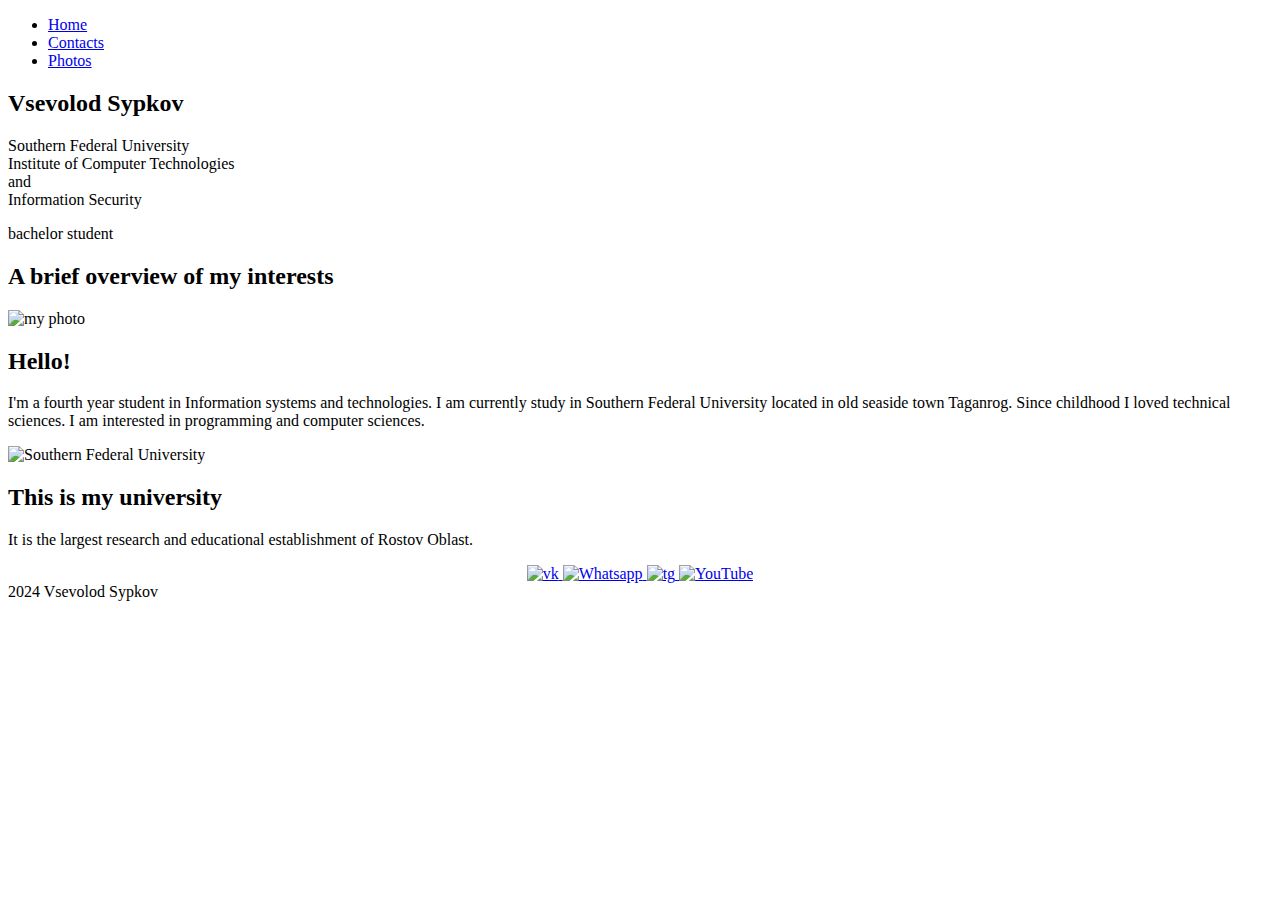
==== index.html @ c21c24d0 "Add files via upload" ====
<!DOCTYPE html>
<html>
 <head>
  <title>Sypkov V.M. - Home</title>
  <link rel="stylesheet" href="css/main.css">
  <link rel="shortcut icon" href="image/rus.png"/>
 </head>
 <body>
 	<header>
 		<ul class="menu">
 			<li><a href="#index" class="active">Home</a></li>
 			<li><a href="Contacts.html#Contacts">Contacts</a></li>
 			<li><a href="Photos.html#Photos">Photos</a></li>
 		</ul>
 	</header>
	<a name="index"></a>
	<div id="back">
		<section id="banner">
			<div class="inner" id="Seva">
				<h2>Vsevolod Sypkov</h2>
				<p>Southern Federal University<br>
					Institute of Computer Technologies<br>
					and<br>
					Information Security
				</p>
			</div>
			bachelor student
		</section>
	</div>

	<section id="one">
		<div class="inner">
			<header class="major">
				<h2>A brief overview of my interests</h2>
				<div class="arrow arrow-bottom" align="center"></div>  
			</header>
		</div>
	</section>

	<section class="two">
		<section class="about">
			<div  class="image"><img src="image/Seva.jpg" alt="my photo" title="it's me"></div>
			<div  class="content" >
				<h2>Hello!</h2>
				<p>I'm a fourth year student in Information systems and technologies. I am currently study in 
					Southern Federal University located in old seaside town Taganrog. Since childhood I loved technical sciences. I am interested in programming and computer sciences.
				</p>
			</div>
		</section>
		<section class="university">
			<div class="image">
				<img src="image/ufu.jpg" alt="Southern Federal University" title="Southern Federal University">
			</div>
			<div class="content">
				<h2>This is my university </h2>
				<p>It is the largest research and educational establishment of Rostov Oblast.</p>
			</div>
		</section>
	</section>

	<footer id="footer">
		<div align ="center" class= "social_media">
			<a href="https://vk.com/cbi4cbi4cbi4" target="_blank" title="Мой vk">
				<img width="3%" alt="vk" src="image/vk.png">
			</a>
			<a href="https://wa.me/+79094578654" target="_blank" title="Мой Whatsapp">
				<img width="3%" alt="Whatsapp" src="image/whatsapp.png">
			</a>
			<a href="https://t.me/cbl4cbl4cbl4" target="_blank" title="Мой tg">
				<img width="3%" alt="tg" src="image/telega.png">
			</a>
			<a href="https://www.youtube.com/channel/UCiaIEMGvbzi0YlLs8QeHLQQ?view_as=subscriber" target="_blank" title="Мой YouTube">
				<img width="3%" alt="YouTube" src="image/youtube.png">
			</a>
		</div>
		<div class="copyright"> 2024 Vsevolod Sypkov </div>
	</footer>
 </body>
</html>
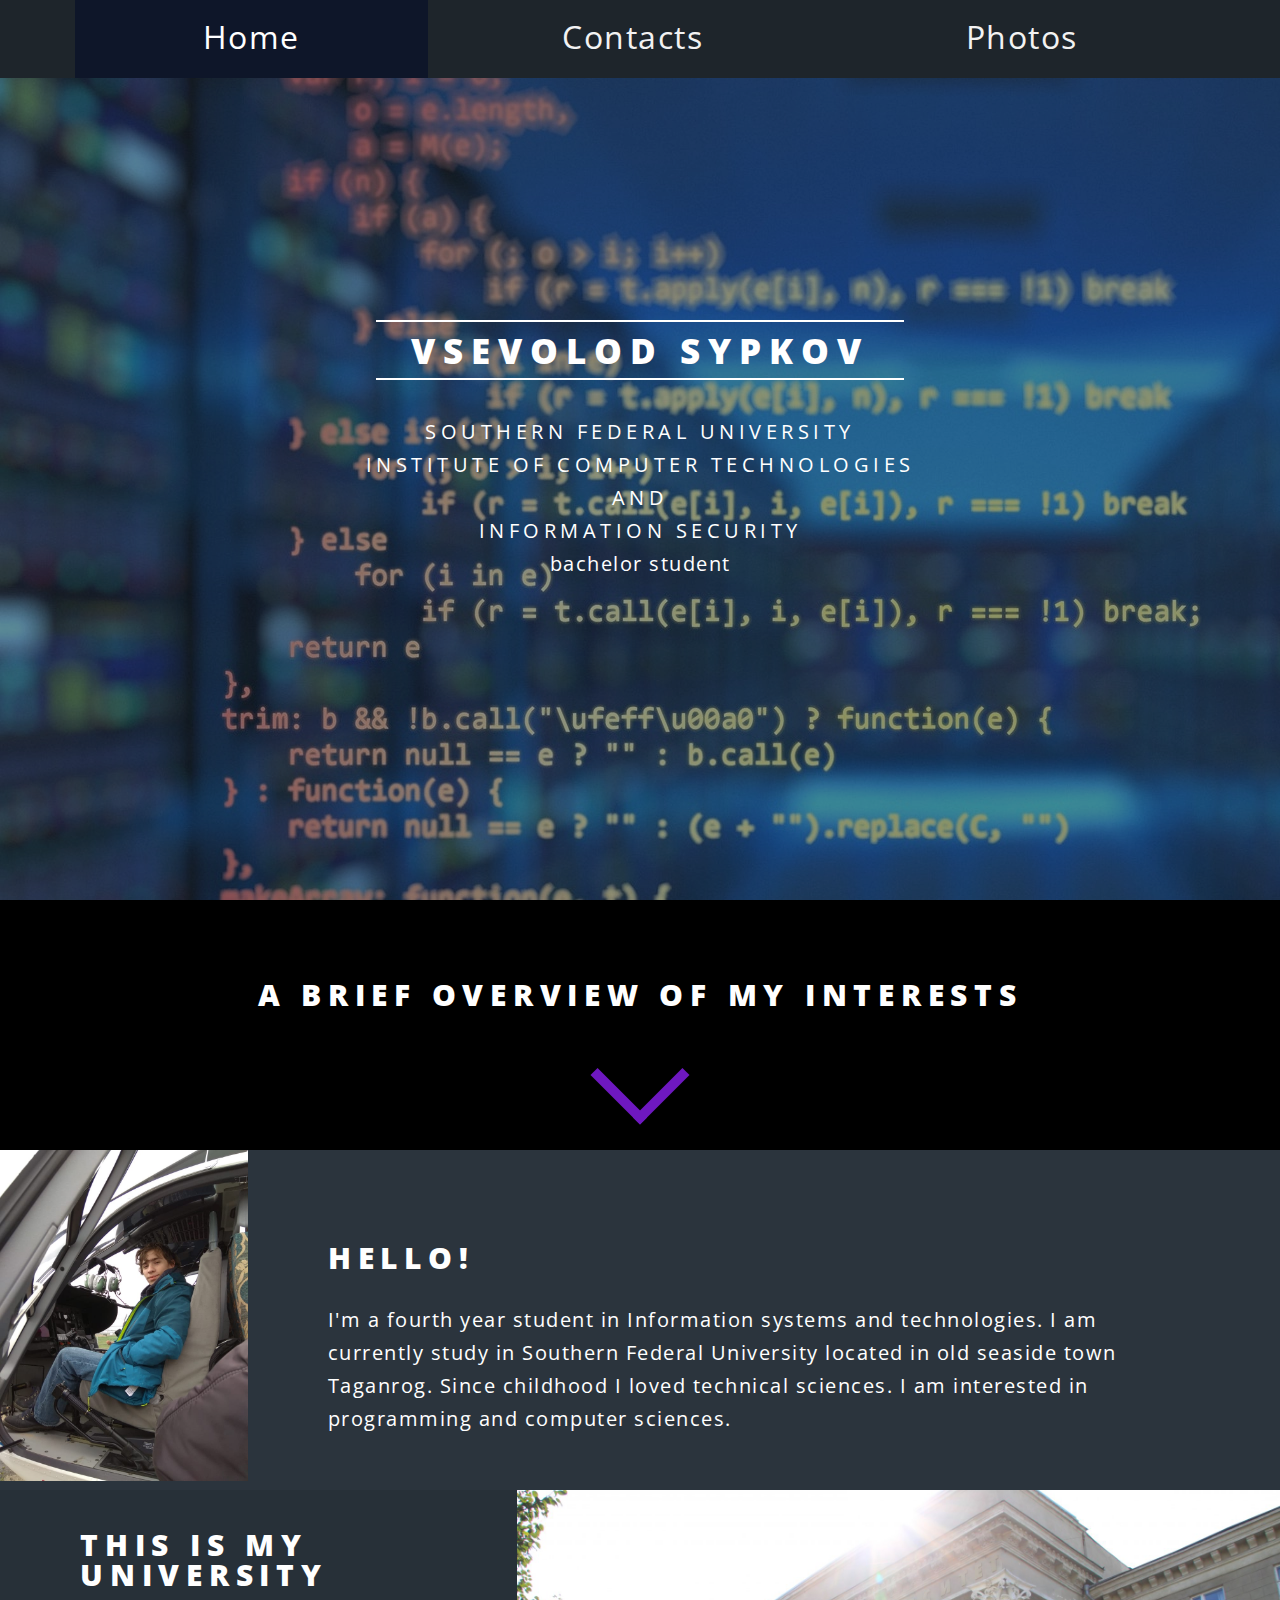
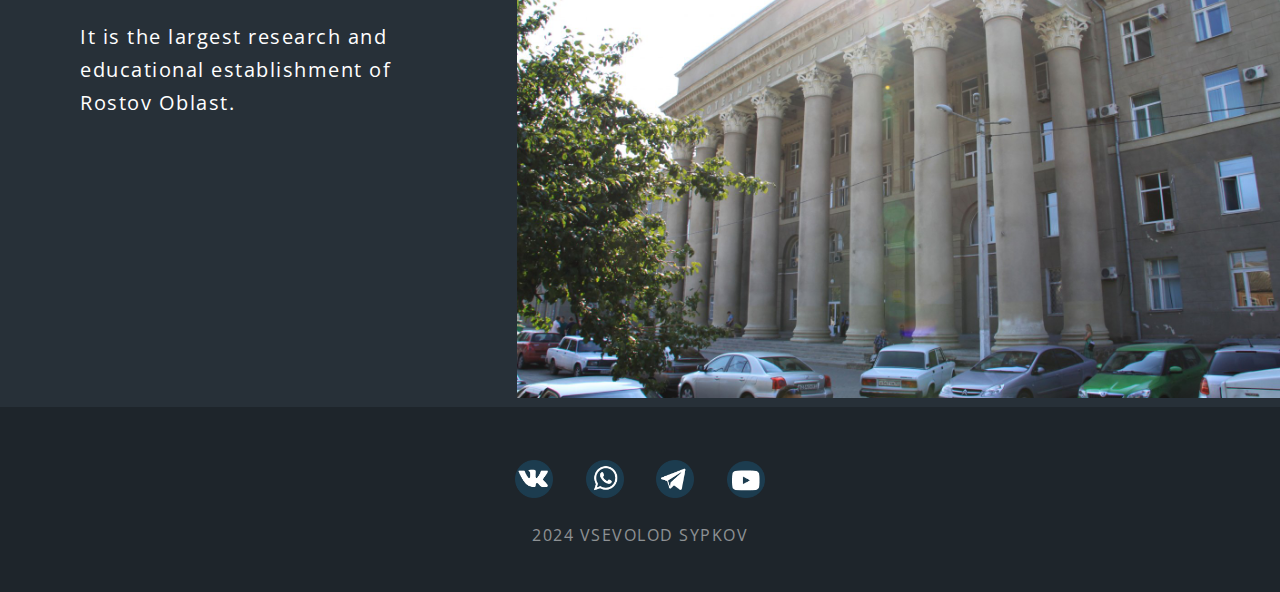
==== commit 76074625: "Add files via upload" ====
--- a/index.html
+++ b/index.html
@@ -3,6 +3,7 @@
  <head>
   <title>Sypkov V.M. - Home</title>
   <link rel="stylesheet" href="css/main.css">
+  <link rel="stylesheet" href="css/res.css">
   <link rel="shortcut icon" href="image/rus.png"/>
  </head>
  <body>
--- a/css/main.css
+++ b/css/main.css
@@ -0,0 +1,256 @@
+@import url("https://fonts.googleapis.com/css?family=Open+Sans:400,400italic,600,600italic,800,800italic");
+
+h1, h2 {
+		color: #fff;
+		font-weight: 800;
+		letter-spacing: 0.225em;/*em = размер шрифта*/
+		line-height: 1em;
+		margin: 0 0 1em 0;
+		text-transform: uppercase; /*Вывод заглавными буквами*/
+	}
+.menu li{
+  	  display: inline; /*Горизонтальное отображение*/
+	  list-style: none;
+	  display: inline;
+  }
+
+  .menu {
+  	overflow: hidden; /*Отображение области внутри элемента*/
+  	list-style-type: none;  
+  	background-color: #1e252b; /*Цвет фона меню*/
+  	margin: 0px; /*Расстояние между блоками*/
+  	padding: 5em 0 5em; /*Расстояние от края блока до текста*/
+  	position: fixed;
+  	width: 100%;
+  	z-index: 9999;
+	text-align: center;
+  }
+
+  .menu a {
+  	text-decoration: none; /*Убирается подчёркивание ссылок*/ 
+  	text-align: center; /*Размещение текста по центру*/
+  	color: #f2f2f2; /*Цвет текста ссылок*/
+  	font-size: xx-large; /*Размер шрифта*/
+  	padding: 10%; /*Поля вокруг текста*/
+
+  }
+
+  .menu a:hover {
+  	/*Наведение на ссылку*/
+  	background-color: #ddd; /*Изменение цвета фона*/
+  	color: black; /*Изменение цвета текста*/
+  }
+
+  .menu a.active {
+  	/*Для активной ссылки*/
+	background-color: #0e1629; /*Изменение цвета фона*/
+  	color: white; /*Изменение цвета текста*/
+  }
+   .social_media img:hover {
+  	width: 2%;
+    opacity: .8;
+	}
+
+	.social_media img{
+
+		width: 10%;
+		margin: 5%;
+
+	}
+
+  #back {
+	position: relative;
+
+  }
+
+  #back::before {
+  	/*before - отображение изображения до текста*/
+  	position: absolute;
+  	top: 0;/*Расстояние от верхнего*/
+    left: 0; /*Левого*/
+    bottom: 0; /*Нижнего*/
+    right: 0; /*И правого края*/
+  	background: url(../image/backgroung_pict.jpg); /*Изображение на фоне*/
+	background-repeat:no-repeat;
+  	opacity: .5; /*Затемнение*/
+  	content: ""; /*Содержимое*/
+  	z-index: -1; /*Размещение по z-оси элемента*/
+  }
+
+	#banner {
+		display: flex; /*Раcтягивание на всю ширину*/
+		flex-direction: column; /*Главная ось располагается вертикально и направлена сверху вниз.*/
+		justify-content: center;/*Флексы выравниваются по центру строки.*/
+		cursor: default;
+		height: 100vh;
+		min-height: 35em;
+		overflow: hidden;
+		position: relative;
+		text-align: center;
+	}
+
+	body {
+		color: #fff;
+		font-family: "Open Sans", Helvetica, sans-serif;
+		font-size: 15pt;
+		font-weight: 400;
+		letter-spacing: 0.075em;
+		line-height: 1.65em;
+		background-color: #1e252b;
+	}
+
+	#banner h2 {
+			transform: scale(1);/*исходный масштаб*/
+			transition: transform 0.5s ease, opacity 0.5s ease;
+			display: inline-block;
+			font-size: 1.75em;
+			opacity: 1;
+			padding: 0.35em 1em;
+			position: relative;
+			z-index: 1;
+		}
+
+		#banner h2:before, #banner h2:after {
+				transition: width 0.85s ease;
+				transition-delay: 0.25s;
+				background: #fff;
+				content: '';
+				display: block;
+				height: 2px;
+				position: absolute;
+				width: 100%;
+			}
+
+			#banner h2:before {
+				top: 0;
+				left: 0;
+			}
+
+			#banner h2:after {
+				bottom: 0;
+				right: 0;
+			}
+
+		#banner p {
+			letter-spacing: 0.225em;
+			text-transform: uppercase;
+		}
+
+			#banner p a {
+				color: inherit;
+			}
+			a {
+				text-decoration: none;
+			}
+
+#footer{
+	text-align: center;
+	padding: 2em 0 2em 0;
+}
+#footer .copyright{
+	padding: 0;
+	text-transform:uppercase;
+	font-size: 2em;
+	color: rgba(255,255,255,0.5);
+}
+
+* {
+	margin: 0;
+}
+#one, #two {
+	background-color: black;
+	text-align: center;
+	padding: 4em 0 2em 0; 
+}
+.about {
+	margin: 0;
+	background-color: #2b343d;
+	display: flex;
+	align-items: center;
+}
+.about .image {
+	order: 1;
+}
+.about .image img{
+border-radius: 0;
+width: 100%;
+
+}
+.about .content {
+	order: 2;
+	padding: 2em 4em 0.1em 4em;
+}
+.university {
+	margin:  0;
+	background-color: #273038;
+	display: flex;
+}
+.university .image{
+	order: 2;
+}
+.university .content{
+	order: 1;
+	padding: 2em 4em 0.1em 4em;
+	text-align: left;
+}
+.university .image img{
+	border-radius: 0;
+    width: 100%;
+}
+.arrow {
+      width: 60px;
+      height: 60px;
+      border-top: 10px solid #6E18C0;
+      border-right: 10px solid #6E18C0;
+      margin-right: 60px;
+  }    
+  .arrow-bottom {
+      transform: rotate(135deg);
+      display: block;
+      margin-left: auto;
+      margin-right: auto; }
+
+       .contacts {
+      	background-color: #2b343d;
+      	text-align: center;
+      	padding: 15vh 0 5vh 0;
+      	min-height: 60vh;
+      }
+      
+   .submit {
+    background-color: #0e1629;
+    padding: 60px 200px;
+    border-radius: 5px;
+    cursor: pointer;
+    color: #ffffff;
+    border: none;
+    outline: none;
+    margin: 0;
+    font-weight: bold;
+}
+.submit:hover{
+    opacity: .5;
+}
+textarea{
+    height: 30vh;
+}
+input, textarea {
+    margin-bottom: 10px;
+    font-size: 11pt;
+    padding: 2em 10px 10px;
+    border: 1px solid #273038;
+    background-color: #273038;
+    color: #787575;
+    border-radius: 5px;
+    width: 70%;
+}
+
+.photos {
+	text-decoration: none;
+	background-color: #2b343d;
+}
+
+.images{
+	padding: 4em 0 0 0;
+}
+
--- a/css/res.css
+++ b/css/res.css
@@ -0,0 +1,31 @@
+@media (min-width:1080px){
+    .menu {
+        padding: 1em 0 1em;
+    }
+
+    .social_media img{
+
+		width: 3%;
+        margin: 1%
+		
+	}
+
+    #footer .copyright{
+        padding: 0;
+        text-transform:uppercase;
+        font-size: 0.8em;
+        color: rgba(255,255,255,0.5);
+    }
+
+    .submit {
+        background-color: #0e1629;
+        padding: 12px 45px;
+        border-radius: 5px;
+        cursor: pointer;
+        color: #ffffff;
+        border: none;
+        outline: none;
+        margin: 0;
+        font-weight: bold;
+    }
+}
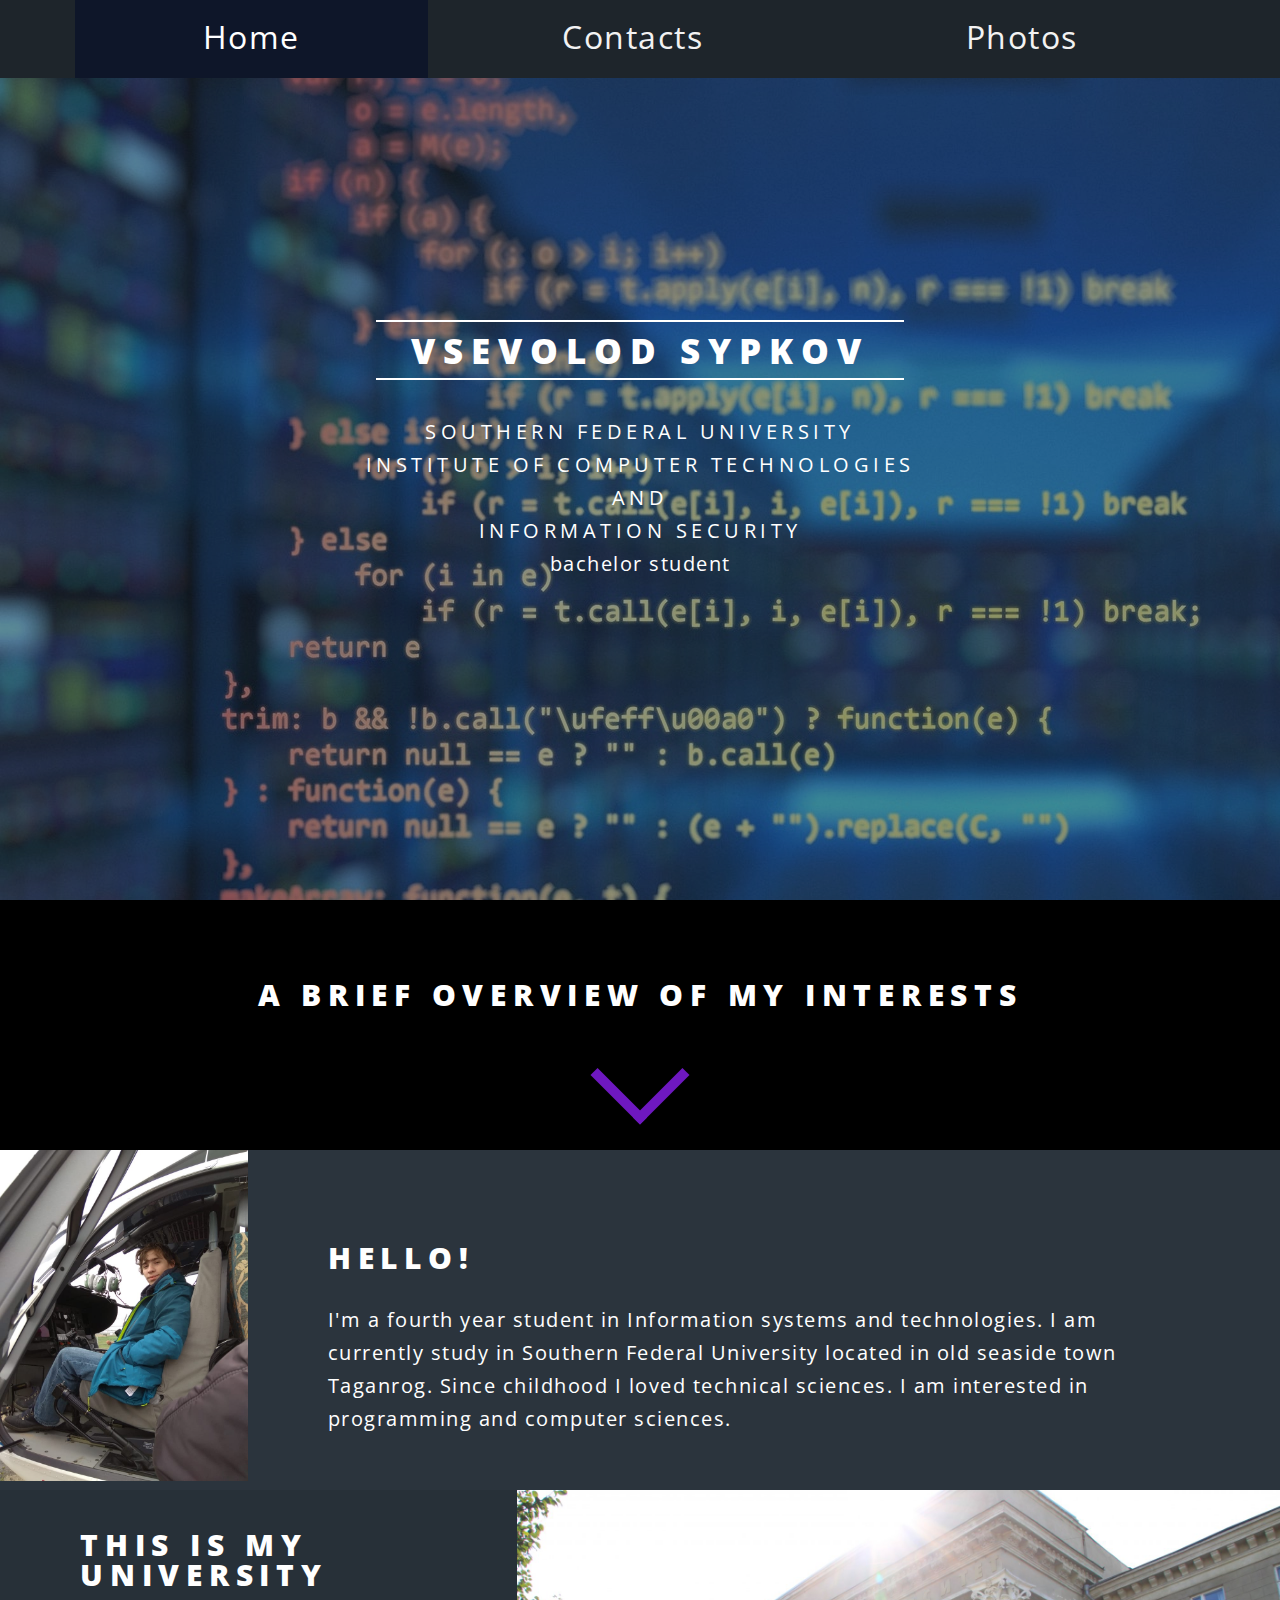
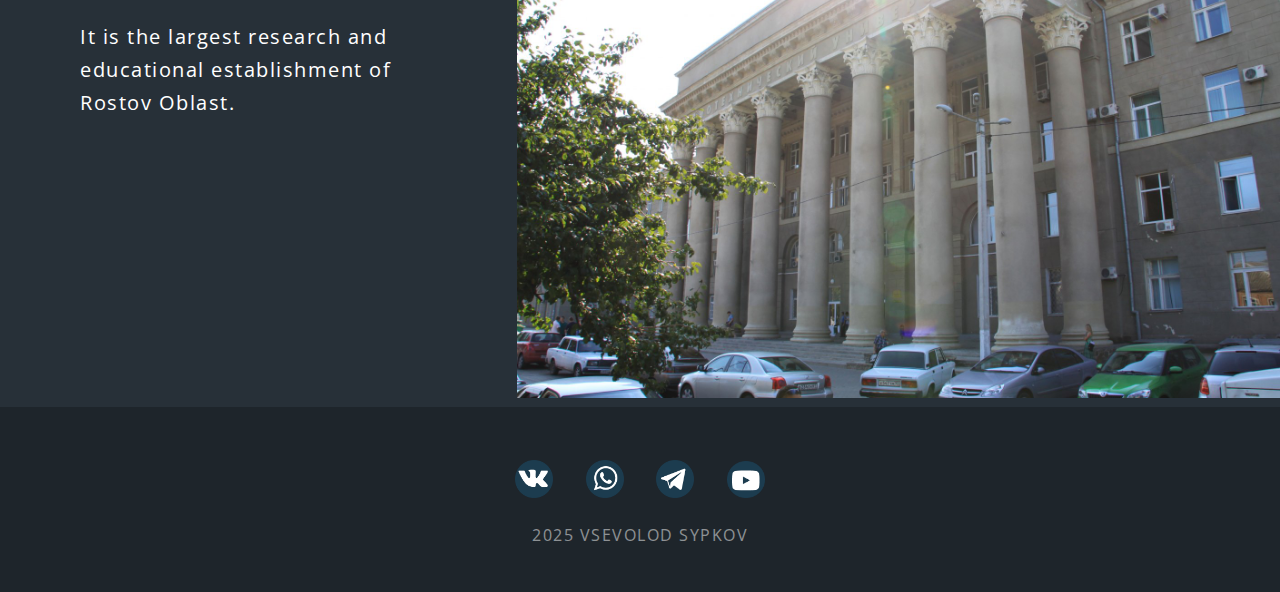
==== commit f807d5ce: "Update index.html" ====
--- a/index.html
+++ b/index.html
@@ -74,7 +74,7 @@
 				<img width="3%" alt="YouTube" src="image/youtube.png">
 			</a>
 		</div>
-		<div class="copyright"> 2024 Vsevolod Sypkov </div>
+		<div class="copyright"> 2025 Vsevolod Sypkov </div>
 	</footer>
  </body>
-</html>+</html>
--- a/css/res.css
+++ b/css/res.css
@@ -1,4 +1,4 @@
-@media (min-width:1080px){
+@media (min-width:1200px){
     .menu {
         padding: 1em 0 1em;
     }
